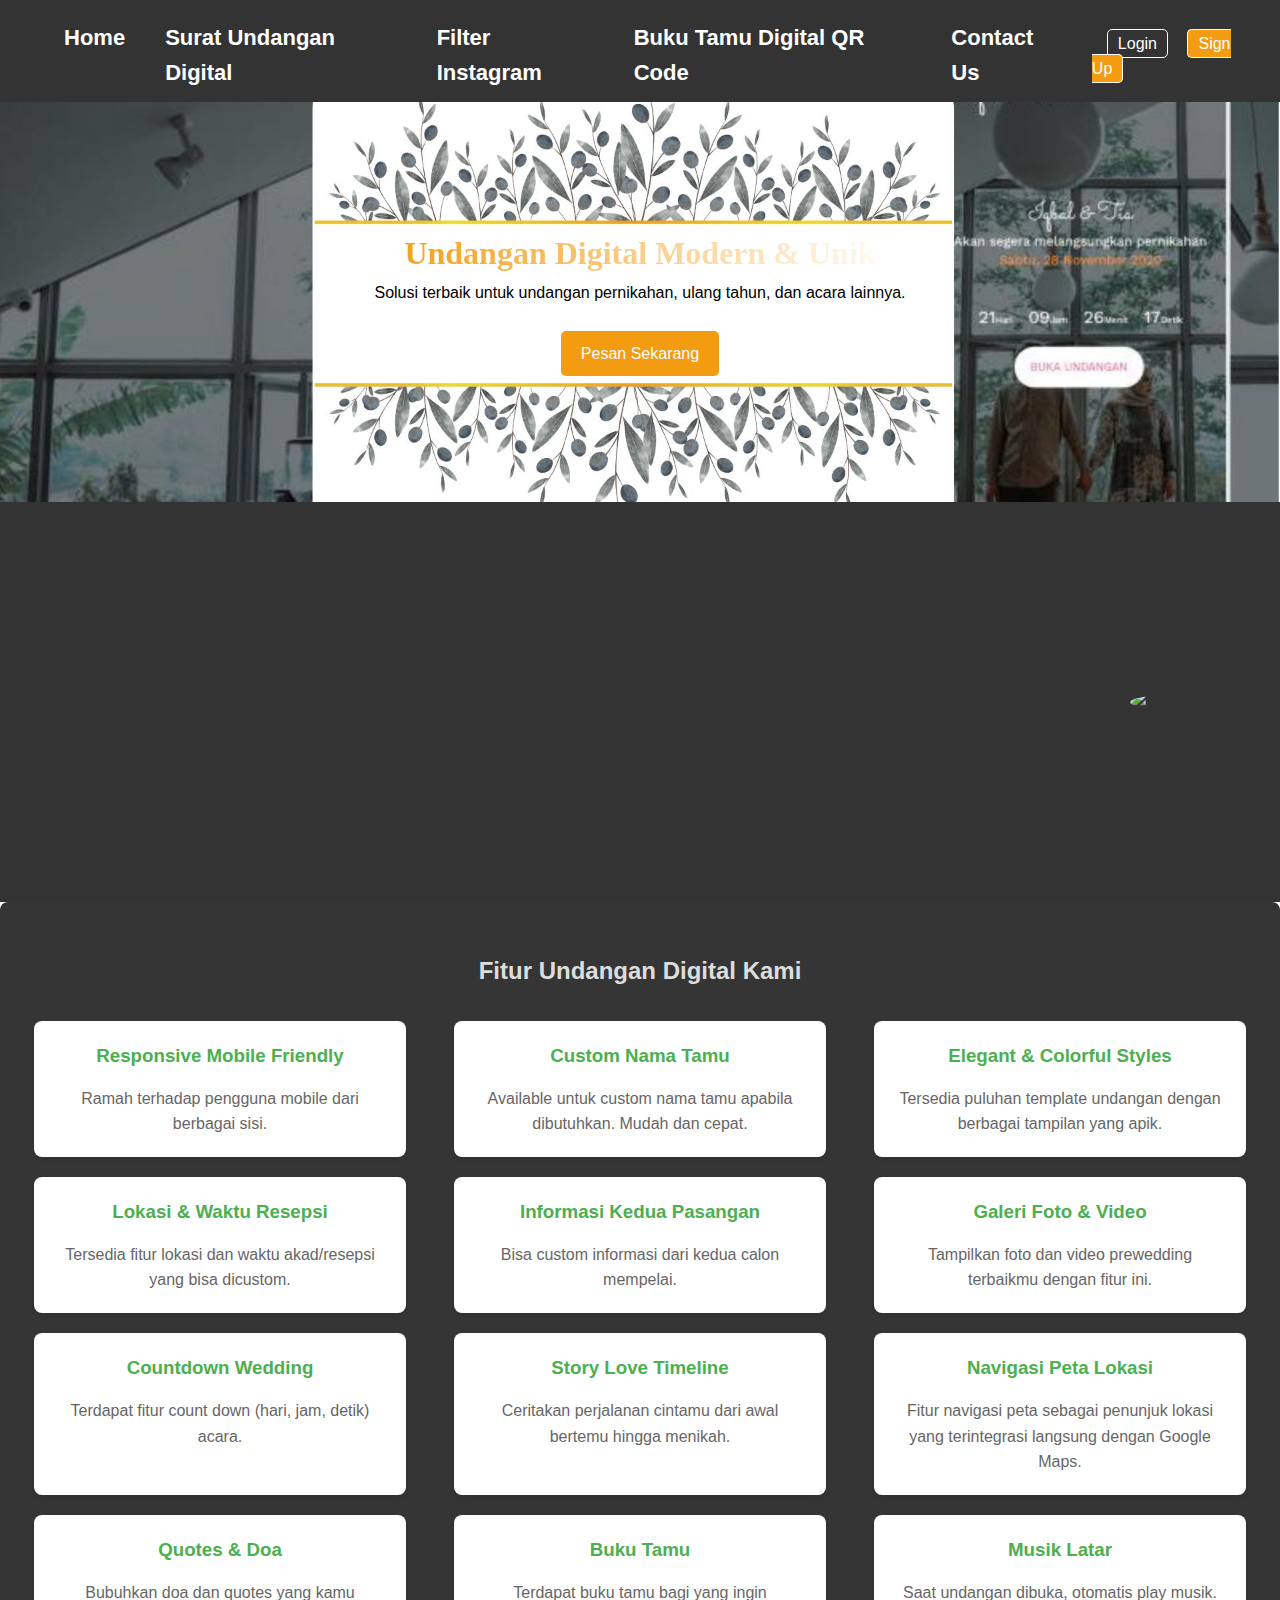
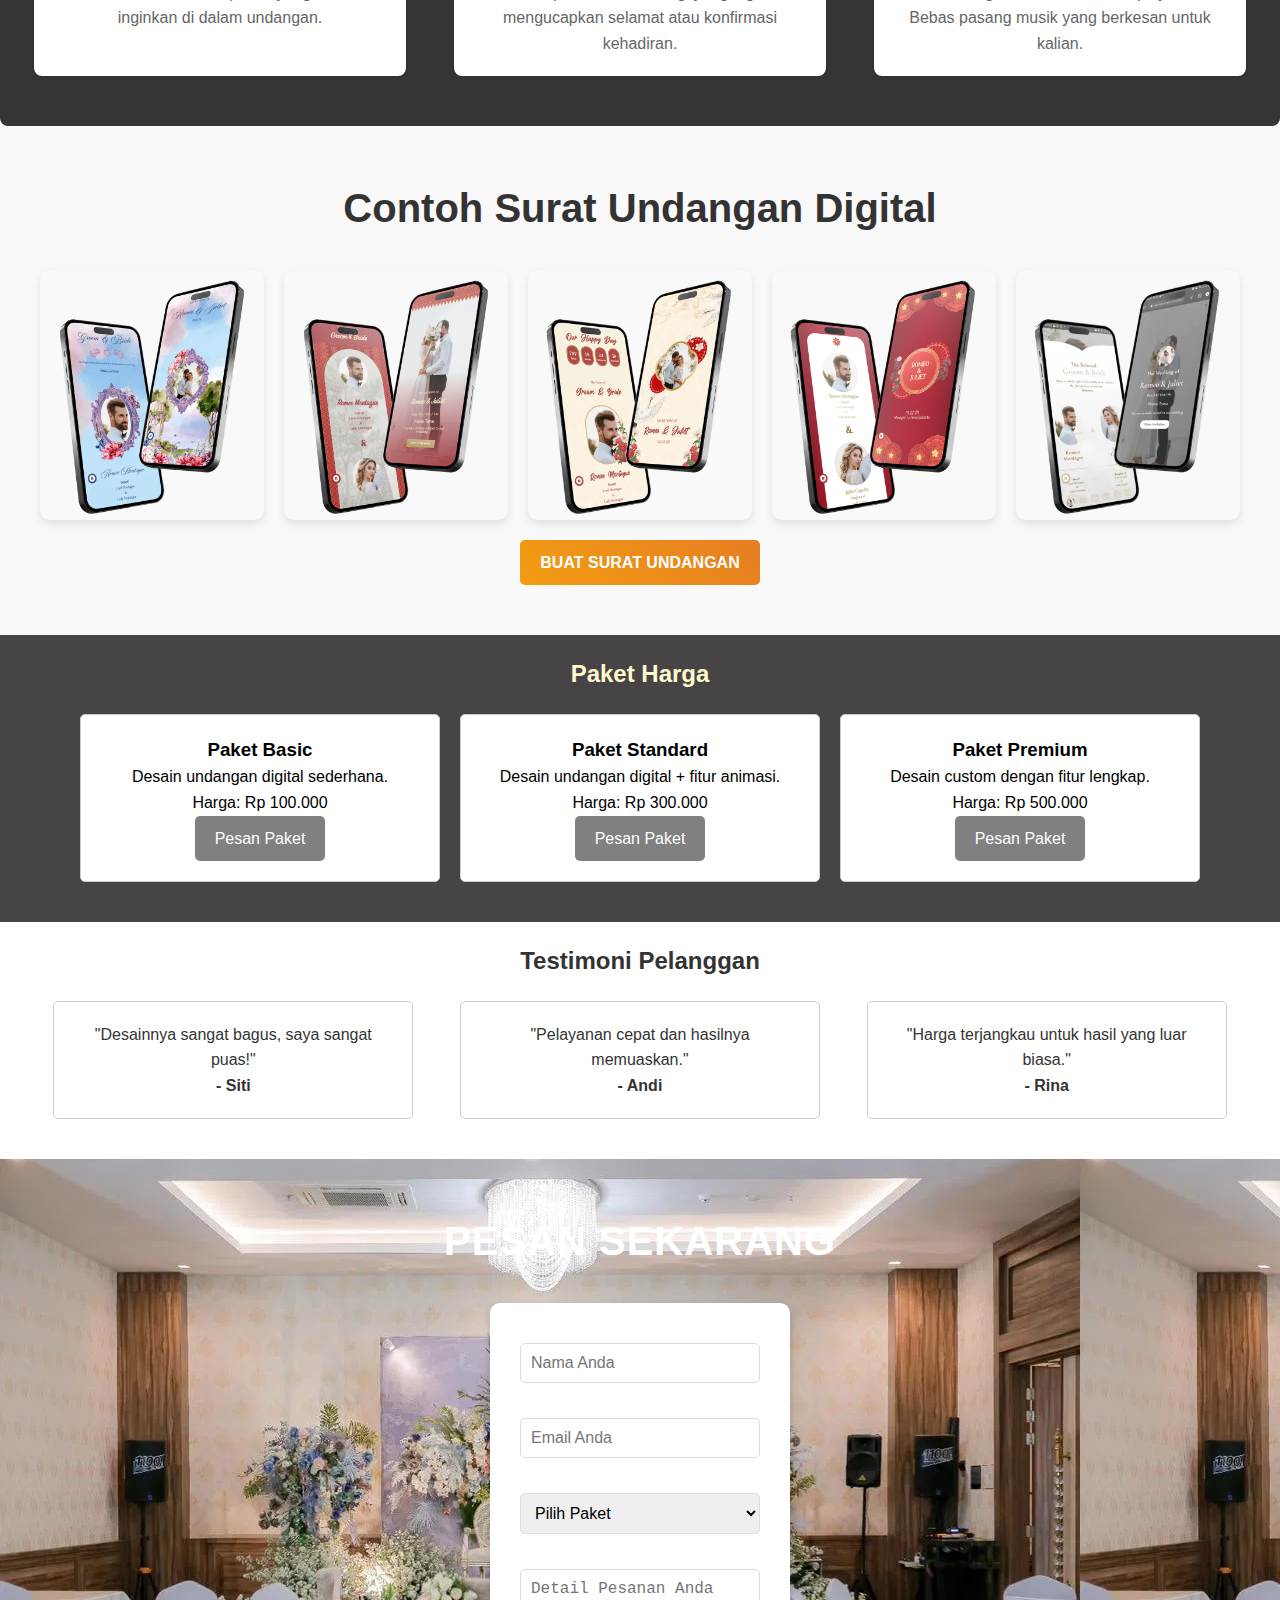
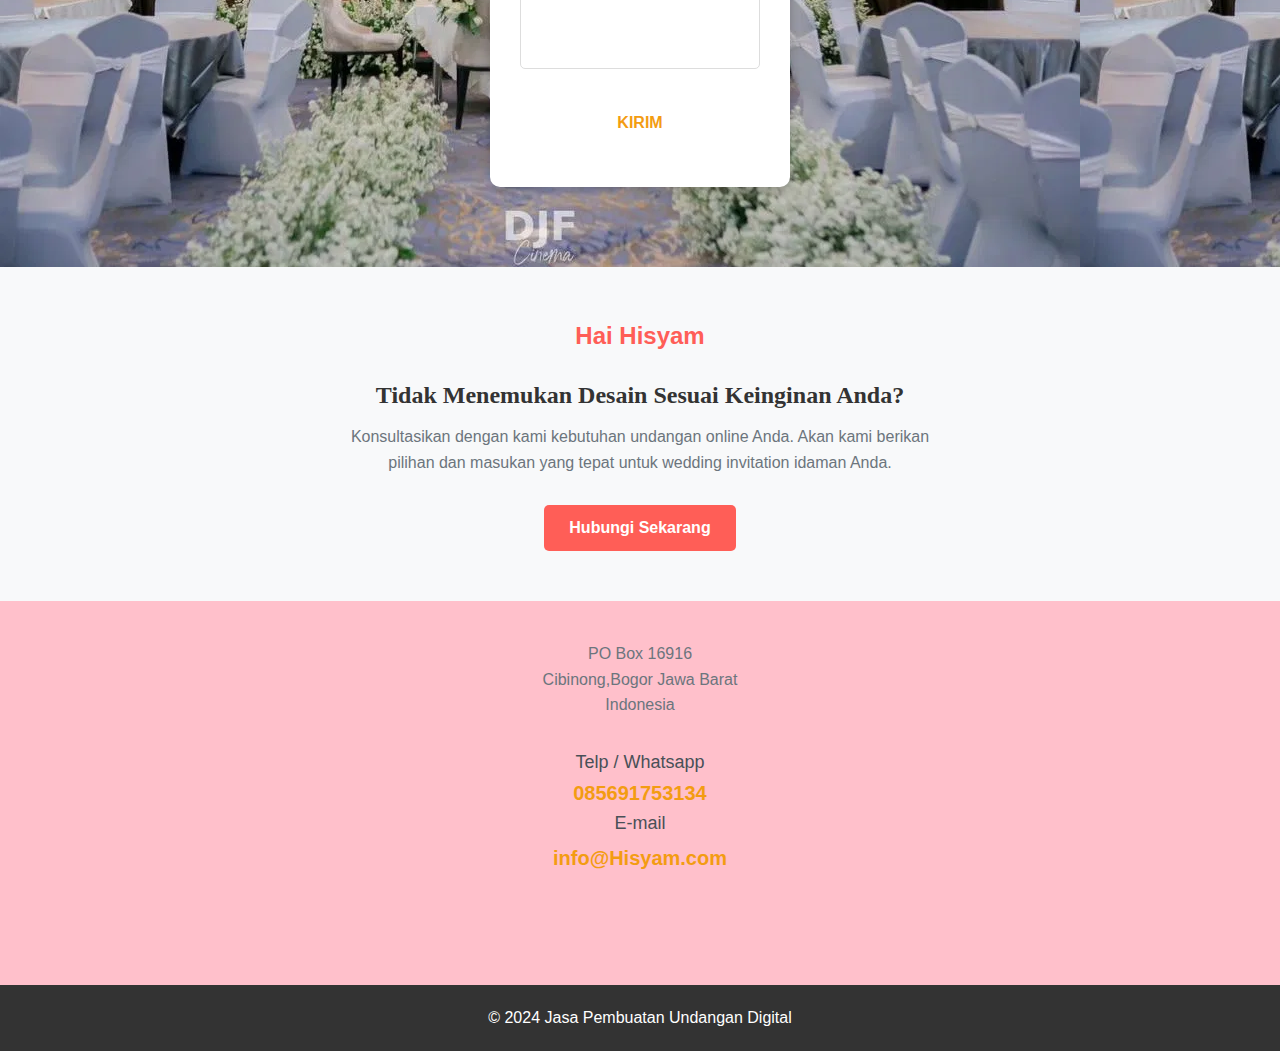
==== index.html @ e54fb2a3 "Add files via upload" ====
<!DOCTYPE html>
<html lang="en">
<head>
    <meta charset="UTF-8">
    <meta name="viewport" content="width=device-width, initial-scale=1.0">
    <title>Jasa Pembuatan Undangan Digital</title>
    <style>
body, h1, h2, h3, p, ul, li, a, input, select, textarea, button {
    margin: 0;
    padding: 0;
    box-sizing: border-box;
}

body {
    font-family: Arial, sans-serif;
    line-height: 1.6;
    color: #333;
}

header.hero {
    background: url('gambar web4.jpg') no-repeat center center/cover;
    text-align: center;
    color: black;
    padding: 100px 20px;
}

.hero-content {
    max-width: 600px;
    margin: 0 auto;
}

.btn-primary, .btn-secondary {
    display: inline-block;
    padding: 10px 20px;
}

.btn-primary {
    background: #007BFF;
}

.btn-secondary {
    background: #28A745;
}

section {
    padding: 20px;
    text-align: center;
}

#pricing {
    background-color: #464444;
    color: lemonchiffon;
}

#pricing .pricing-container {
    display: flex;
    justify-content: center;
    gap: 20px;
}

#digital-invitation {
    background: #f9f9f9;
    padding: 50px 20px;
    text-align: center;
}

#digital-invitation h2 {
    font-size: 2.5rem;
    color: #333;
    margin-bottom: 30px;
    font-weight: bold;
}

.demo-container {
    display: grid;
    grid-template-columns: repeat(auto-fit, minmax(200px, 1fr));
    gap: 20px;
    max-width: 1200px;
    margin: 0 auto;
}

.demo-container img {
    width: 100%;
    height: auto;
    border-radius: 10px;
    box-shadow: 0 4px 8px rgba(0, 0, 0, 0.1);
    transition: transform 0.3s ease, box-shadow 0.3s ease;
}

.demo-container img:hover {
    transform: scale(1.05);
    box-shadow: 0 6px 15px rgba(0, 0, 0, 0.2);
}

#digital-invitation .btn-primary {
    display: inline-block;
    margin-top: 20px;
    background: linear-gradient(45deg, #f39c12, #e67e22);
    color: #fff;
    padding: 10px 20px;
    border-radius: 5px;
    text-decoration: none;
    text-transform: uppercase;
    font-weight: bold;
    transition: background 0.3s, transform 0.3s;
}

#digital-invitation .btn-primary:hover {
    background: linear-gradient(45deg, #e67e22, #f39c12);
    transform: scale(1.05);
}


#testimonials .testimonial-slider {
    display: flex;
    gap: 20px;
    overflow-x: auto;
}

#order form {
    max-width: 400px;
    margin: 0 auto;
    display: flex;
    flex-direction: column;
    gap: 10px;
}

* {
    margin: 0;
    padding: 0;
    box-sizing: border-box;
}

body {
    font-family: Arial, sans-serif;
    line-height: 1.6;
}


.navbar .container {
    display: flex;
    justify-content: space-between;
    align-items: center;
}

.navbar {
            background-color: #333;
            padding: 10px 20px 0px 20px;
            position: sticky;
            top: 0;
            z-index: 1000;
        }

        .navbar-menu {
            list-style: none;
            display: flex;
            justify-content: center;
            margin: 0;
            padding: 10px;
        }

        .navbar-menu li {
            margin: 0 20px;
            position: relative;
        }

        .navbar-menu li a {
            text-decoration: none;
            color: white;
            padding: 10px 0px;
            font-size: 22px;
            font-weight: bold;
            border: 0px solid transparent;
            border-radius: 1px;
            transition: all 0.3s ease;
        }

        .navbar-menu li a:hover {
            background-color: #f39c12;
            color: white;
            border: 2px solid #2b2a2a;
            transform: scale(1.1);
        }

        .navbar-menu li a::after {
            content: '';
            display: block;
            width: 0%;
            height: 2px;
            background: #fff;
            transition: width 0.3s ease;
            margin: 0 auto;
        }

        .navbar-menu li a:hover::after {
            width: 100%;
        }

        @media (max-width: 768px) {
            .navbar-menu {
                flex-direction: column;
                align-items: center;
            }

            .navbar-menu li {
                margin: 10px 0;
            }
        }

.auth-buttons a {
    margin-left: 15px;
    color: #fff;
    text-decoration: none;
    padding: 5px 10px;
    border: 1px solid #fff;
    border-radius: 5px;
}

.auth-buttons .btn-login {
    background: transparent;
}

.auth-buttons .btn-signup {
    background: #f39c12;
    color: #fff;
}

.hero {
    background: url('background.jpg') no-repeat center center/cover;
    height: 400px;
    display: flex;
    justify-content: center;
    align-items: center;
    color: #fff;
    text-align: center;
}


@keyframes floating {
    0%, 100% {
        transform: translateY(0);
    }
    50% {
        transform: translateY(-10px);
    }
}

@keyframes shine {
    0% {
        background-position: -200%;
    }
    100% {
        background-position: 200%;
    }
}

.hero-content h1 {
    font-size: 2rem;
    font-family: 'Sacramento', cursive;
    background: linear-gradient(90deg, #f39c12, #fff, #e67e22);
    background-size: 200%;
    background-clip: text;
    -webkit-text-fill-color: transparent;
    color: #fff;
    animation: floating 3s ease-in-out infinite, shine 4s linear infinite;
}


#features-invitation {
    padding: 50px 20px;
    background-color: #363535;
    border-radius: 8px;
}

#features-invitation h2 {
    text-align: center;
    margin-bottom: 30px;
    color: #ddd;
}

.features-container {
    display: flex;
    flex-wrap: wrap;
    justify-content: space-around;
    gap: 20px;
}

.feature {
    background: #ffffff;
    border-radius: 8px;
    padding: 20px;
    box-shadow: 0 2px 5px rgba(0, 0, 0, 0.1);
    width: 30%;
    text-align: center;
}

.feature h3 {
    margin-bottom: 15px;
    color: #4CAF50;
}

.feature p {
    color: #666666;
}


.pricing-container {
    display: flex;
    justify-content: space-around;
    padding: 20px;
}

.pricing-card {
    border: 1px solid #ccc;
    border-radius: 5px;
    padding: 20px;
    text-align: center;
    width: 30%;
    background-color: white;
    color: black;
}


.testimonial-slider {
    display: flex;
    justify-content: space-around;
    padding: 20px;
}

.testimonial {
    width: 30%;
    padding: 20px;
    border: 1px solid #ccc;
    border-radius: 5px;
    text-align: center;
}

footer {
    text-align: center;
    padding: 20px;
    background: #333;
    color: #fff;
}

.btn-primary {
    background: #f39c12;
    color: #fff;
    padding: 10px 20px;
    border: none;
    border-radius: 5px;
    text-decoration: none;
}

.btn-primary:hover {
    background-color: #007BFF;
}

.btn-secondary {
    color: white;
    padding: 10px 20px;
    border: none;
    border-radius: 5px;
    text-decoration: none;
    background: grey;
    border-color: black;
}

.btn-secondary:hover {
    background-color: #007BFF;
}

form {
    display: flex;
    flex-direction: column;
    width: 300px;
    margin: auto;
}

form input, form select, form textarea {
    margin: 10px 0;
    padding: 10px;
    border: 1px solid #ccc;
    border-radius: 5px;
}

#order {
    background: rgb(27, 27, 110);
    padding: 50px 20px;
    color: #fff;
    text-align: center;
}

#order h2 {
    font-size: 2.5rem;
    margin-bottom: 20px;
    font-weight: bold;
    text-transform: uppercase;
    letter-spacing: 1px;
}

#order form {
    background: #fff;
    max-width: 500px;
    margin: 30px auto;
    padding: 30px;
    border-radius: 10px;
    box-shadow: 0 4px 10px rgba(0, 0, 0, 0.2);
    text-align: left;
}

#order form input,
#order form select,
#order form textarea,
#order form button {
    width: 100%;
    margin-bottom: 15px;
    padding: 10px;
    border: 1px solid #ddd;
    border-radius: 5px;
    font-size: 1rem;
    box-sizing: border-box;
}

#order form input:focus,
#order form select:focus,
#order form textarea:focus {
    border-color: #f39c12;
    outline: none;
    box-shadow: 0 0 5px rgba(243, 156, 18, 0.5);
}

#order form textarea {
    height: 100px;
    resize: none;
}

#order form button {
    background: #f39c12;
    color: #fff;
    border: none;
    font-size: 1rem;
    font-weight: bold;
    text-transform: uppercase;
    cursor: pointer;
    transition: background 0.3s, transform 0.3s;
}

#order form button:hover {
    background: #e67e22;
    transform: scale(1.05);
}

#order .btn-primary {
    margin-top: 10px;
    padding: 10px 20px;
    background: #fff;
    color: #f39c12;
    border: none;
    border-radius: 5px;
    font-weight: bold;
    text-transform: uppercase;
    text-decoration: none;
    transition: transform 0.3s ease, background 0.3s ease;
}

#order .btn-primary:hover {
    background: #f39c12;
    color: #fff;
    transform: scale(1.05);
}

footer p a {
    color : #f39c12;
    text-decoration: none;
    margin: 5px 0; font-size: 20px; font-weight: bold;
}

a:hover {
    color: rgb(118, 255, 159);
    text-decoration: underline;
}

@media (max-width: 768px) {
    .navbar-menu {
        display: none;
        flex-direction: column;
        background-color: #333;
    }

    .navbar-menu.active {
        display: flex;
    }

    .toggle-menu {
        display: block;
        font-size: 1.5rem;
        color: white;
        cursor: pointer;
        padding: 10px;
    }
}

@media (max-width: 768px) {
    .features-container, .pricing-container {
        flex-direction: column;
        gap: 10px;
    }

    .feature, .pricing-card {
        width: 100%;
    }
}

@media (max-width: 768px) {
    #testimonials .testimonial-slider {
        flex-direction: column;
        align-items: center;
    }

    .testimonial {
        width: 100%;
        margin-bottom: 20px;
    }
}

img {
    max-width: 100%;
    height: auto;
    display: block;
}

@media (max-width: 600px) {
    form {
        width: 90%;
        padding: 10px;
    }
}

@media (max-width: 768px) {
    footer div {
        text-align: center;
    }

    footer p, footer a {
        font-size: 14px;
    }
}

#logo-section {
    position: relative;
    height: 400px;
    overflow: hidden;
    background-color: #333;
}

.logo-container {
    position: absolute;
    top: 50%;
    right: -200px;
    transform: translateY(-50%);
    animation: slideInOut 6s infinite;
}

.logo {
    width: 350px;
    height: auto;
    border-radius: 50%;
}

@keyframes slideInOut {
    0% {
        right: -500px; /* Mulai dari luar kanan */
    }
    25% {
        right: 23%; /* Pindah ke tengah */
        transform: translate(-50%, -50%); /* Pusatkan secara horizontal dan vertikal */
    }
    50% {
        right: 23%; /* Tetap di tengah */
        transform: translate(-50%, -50%); /* Pusatkan secara horizontal dan vertikal */
    }
    75% {
        right: 100%; /* Kembali ke luar kanan */
    }
    100% {
        right: -100%; /* Tetap di luar kanan */
    }
}

@media (max-width: 768px) {
    #logo-section {
        height: 150px;
    }

    .logo-container {
        right: -100px;
    }

    .logo {
        width: 80%;
    }
}

    </style>
</head>
<body>
    <nav class="navbar">
        <div class="container">
            <div class="toggle-menu" onclick="toggleMenu()">☰</div>
            <ul class="navbar-menu">
                <li><a href="#home">Home</a></li>
                <li><a href="#digital-invitation">Surat Undangan Digital</a></li>
                <li><a href="filter.html">Filter Instagram</a></li>
                <li><a href="guestbook.html">Buku Tamu Digital QR Code</a></li>
                <li><a href="contact.html">Contact Us</a></li>
            </ul>
            <div class="auth-buttons">
                <a href="login.html" class="btn-login">Login</a>
                <a href="registrasi.html" class="btn-signup">Sign Up</a>
            </div>
        </div>
    </nav>

    <header class="hero" id="home"><br><br><br>
        <div class="hero-content">
            <h1>Undangan Digital Modern & Unik</h1>
            <p>Solusi terbaik untuk undangan pernikahan, ulang tahun, dan acara lainnya.</p>
            <br>
            <a href="#order" class="btn-primary">Pesan Sekarang</a>
        </div>
    </header>
    
    <section id="logo-section">
        <div class="logo-container">
            <img src="logo.png" alt="Logo" class="logo">
        </div>
    </section>

<section id="features-invitation">
    <h2>Fitur Undangan Digital Kami</h2>
    <div class="features-container">
        <div class="feature">
            <h3>Responsive Mobile Friendly</h3>
            <p>Ramah terhadap pengguna mobile dari berbagai sisi.</p>
        </div>
        <div class="feature">
            <h3>Custom Nama Tamu</h3>
            <p>Available untuk custom nama tamu apabila dibutuhkan. Mudah dan cepat.</p>
        </div>
        <div class="feature">
            <h3>Elegant & Colorful Styles</h3>
            <p>Tersedia puluhan template undangan dengan berbagai tampilan yang apik.</p>
        </div>
        <div class="feature">
            <h3>Lokasi & Waktu Resepsi</h3>
            <p>Tersedia fitur lokasi dan waktu akad/resepsi yang bisa dicustom.</p>
        </div>
        <div class="feature">
            <h3>Informasi Kedua Pasangan</h3>
            <p>Bisa custom informasi dari kedua calon mempelai.</p>
        </div>
        <div class="feature">
            <h3>Galeri Foto & Video</h3>
            <p>Tampilkan foto dan video prewedding terbaikmu dengan fitur ini.</p>
        </div>
        <div class="feature">
            <h3>Countdown Wedding</h3>
            <p>Terdapat fitur count down (hari, jam, detik) acara.</p>
        </div>
        <div class="feature">
            <h3>Story Love Timeline</h3>
            <p>Ceritakan perjalanan cintamu dari awal bertemu hingga menikah.</p>
        </div>
        <div class="feature">
            <h3>Navigasi Peta Lokasi</h3>
            <p>Fitur navigasi peta sebagai penunjuk lokasi yang terintegrasi langsung dengan Google Maps.</p>
        </div>
        <div class="feature">
            <h3>Quotes & Doa</h3>
            <p>Bubuhkan doa dan quotes yang kamu inginkan di dalam undangan.</p>
        </div>
        <div class="feature">
            <h3>Buku Tamu</h3>
            <p>Terdapat buku tamu bagi yang ingin mengucapkan selamat atau konfirmasi kehadiran.</p>
        </div>
        <div class="feature">
            <h3>Musik Latar</h3>
            <p>Saat undangan dibuka, otomatis play musik. Bebas pasang musik yang berkesan untuk kalian.</p>
        </div>
    </div>
</section>

    <section id="digital-invitation">
        <h2>Contoh Surat Undangan Digital</h2>
        <div class="demo-container">
            <img src="Template1.png" alt="Demo 1">
            <img src="Template2.png" alt="Demo 2">
            <img src="Template3.png" alt="Demo 3">
            <img src="Template4.png" alt="Demo 4">
            <img src="template5.png" alt="Demo 5">
        </div>
        <a href="#order" class="btn-primary">Buat Surat Undangan</a>
    </section>

    <section id="pricing">
        <h2>Paket Harga</h2>
        <div class="pricing-container">
            <div class="pricing-card">
                <h3>Paket Basic</h3>
                <p>Desain undangan digital sederhana.</p>
                <p>Harga: Rp 100.000</p>
                <a href="#order" class="btn-secondary">Pesan Paket</a>
            </div>
            <div class="pricing-card">
                <h3>Paket Standard</h3>
                <p>Desain undangan digital + fitur animasi.</p>
                <p>Harga: Rp 300.000</p>
                <a href="#order" class="btn-secondary">Pesan Paket</a>
            </div>
            <div class="pricing-card">
                <h3>Paket Premium</h3>
                <p>Desain custom dengan fitur lengkap.</p>
                <p>Harga: Rp 500.000</p>
                <a href="#order" class="btn-secondary">Pesan Paket</a>
            </div>
        </div>
    </section>

    <section id="testimonials">
        <h2>Testimoni Pelanggan</h2>
        <div class="testimonial-slider">
            <div class="testimonial">
                <p>"Desainnya sangat bagus, saya sangat puas!"</p>
                <h4>- Siti</h4>
            </div>
            <div class="testimonial">
                <p>"Pelayanan cepat dan hasilnya memuaskan."</p>
                <h4>- Andi</h4>
            </div>
            <div class="testimonial">
                <p>"Harga terjangkau untuk hasil yang luar biasa."</p>
                <h4>- Rina</h4>
            </div>
        </div>
    </section>

    <section id="order" style="background: url('gambar\ wedding.jpg');">
        <h2>Pesan Sekarang</h2>
        <form method="POST" action="pesanan.php">
            <input type="text" name="name" placeholder="Nama Anda" required>
            <input type="email" name="email" placeholder="Email Anda" required>
            <select name="package" required>
                <option value="" disabled selected>Pilih Paket</option>
                <option value="basic">Paket Basic</option>
                <option value="standard">Paket Standard</option>
                <option value="premium">Paket Premium</option>
            </select>
            <textarea name="details" placeholder="Detail Pesanan Anda" required></textarea>
            <button type="submit" name="submit" class="btn-primary">Kirim</button>
        </form>
    </section>

    <!-- Menambahkan Section Kontak dan Footer -->
<section id="contact" style="text-align: center; padding: 50px 20px; background-color: #f8f9fa;">
    <h2 style="color: #ff5e57; margin-bottom: 20px;">Hai Hisyam</h2>
    <h3 style="font-family: 'Georgia', serif; margin-bottom: 10px; font-size: 24px;">
      Tidak Menemukan Desain Sesuai Keinginan Anda?
    </h3>
    <p style="color: #6c757d; font-size: 16px; max-width: 600px; margin: 0 auto 30px;">
      Konsultasikan dengan kami kebutuhan undangan online Anda. Akan kami berikan pilihan dan masukan yang tepat untuk wedding invitation idaman Anda.
    </p>
    <a href="contact.html" style="display: inline-block; background-color: #ff5e57; color: #fff; padding: 10px 25px; text-decoration: none; border-radius: 5px; font-weight: bold;">
      Hubungi Sekarang
    </a>
  </section>
  
  <footer style="background-color: pink; padding: 40px 20px; text-align: center;">
    <div style="margin-bottom: 30px;">
      <p style="color: #6c757d; margin: 0;">PO Box 16916</p>
      <p style="color: #6c757d; margin: 0;">Cibinong,Bogor Jawa Barat</p>
      <p style="color: #6c757d; margin: 0;">Indonesia</p>
    </div>
    <div>
      <p style="color: #495057; margin: 0; font-size: 18px;">Telp / Whatsapp</p>
      <p><a href="https://wa.me/6285691753134?text=Halo,%20saya%20ingin%20menanyakan%20tentang%20produk%20Anda.">085691753134</a></p>
      <p style="color: #495057; margin: 0; font-size: 18px;">E-mail</p>
      <p style="margin: 5px 0; font-size: 20px;"><a href="mailto:muhammadhisyamalfaris2085@gmail.com">info@Hisyam.com</a></p>
    </div>
    <div>
      <a href="#" style="margin: 0 10px; color: #ff5e57; font-size: 24px;">
        <i class="fab fa-facebook"></i>
      </a>
      <a href=https://www.instagram.com/drag_his/" style="margin: 0 10px; color: #ff5e57; font-size: 24px;">
        <i class="fab fa-instagram"></i>
      </a>
      <a href="#" style="margin: 0 10px; color: #ff5e57; font-size: 24px;">
        <i class="fab fa-linkedin"></i>
      </a>
      <a href="#" style="margin: 0 10px; color: #ff5e57; font-size: 24px;">
        <i class="fab fa-youtube"></i>
      </a>
    </div>
    <a href="#top" style="display: inline-block; margin-top: 20px; text-decoration: none;">
      <i class="fas fa-arrow-up" style="font-size: 24px; color: #ff5e57;"></i>
    </a>
</footer>

    <footer>
        <p>&copy; 2024 Jasa Pembuatan Undangan Digital</p>
    </footer>

    <script src="script.js"></script>
</body>
</html>
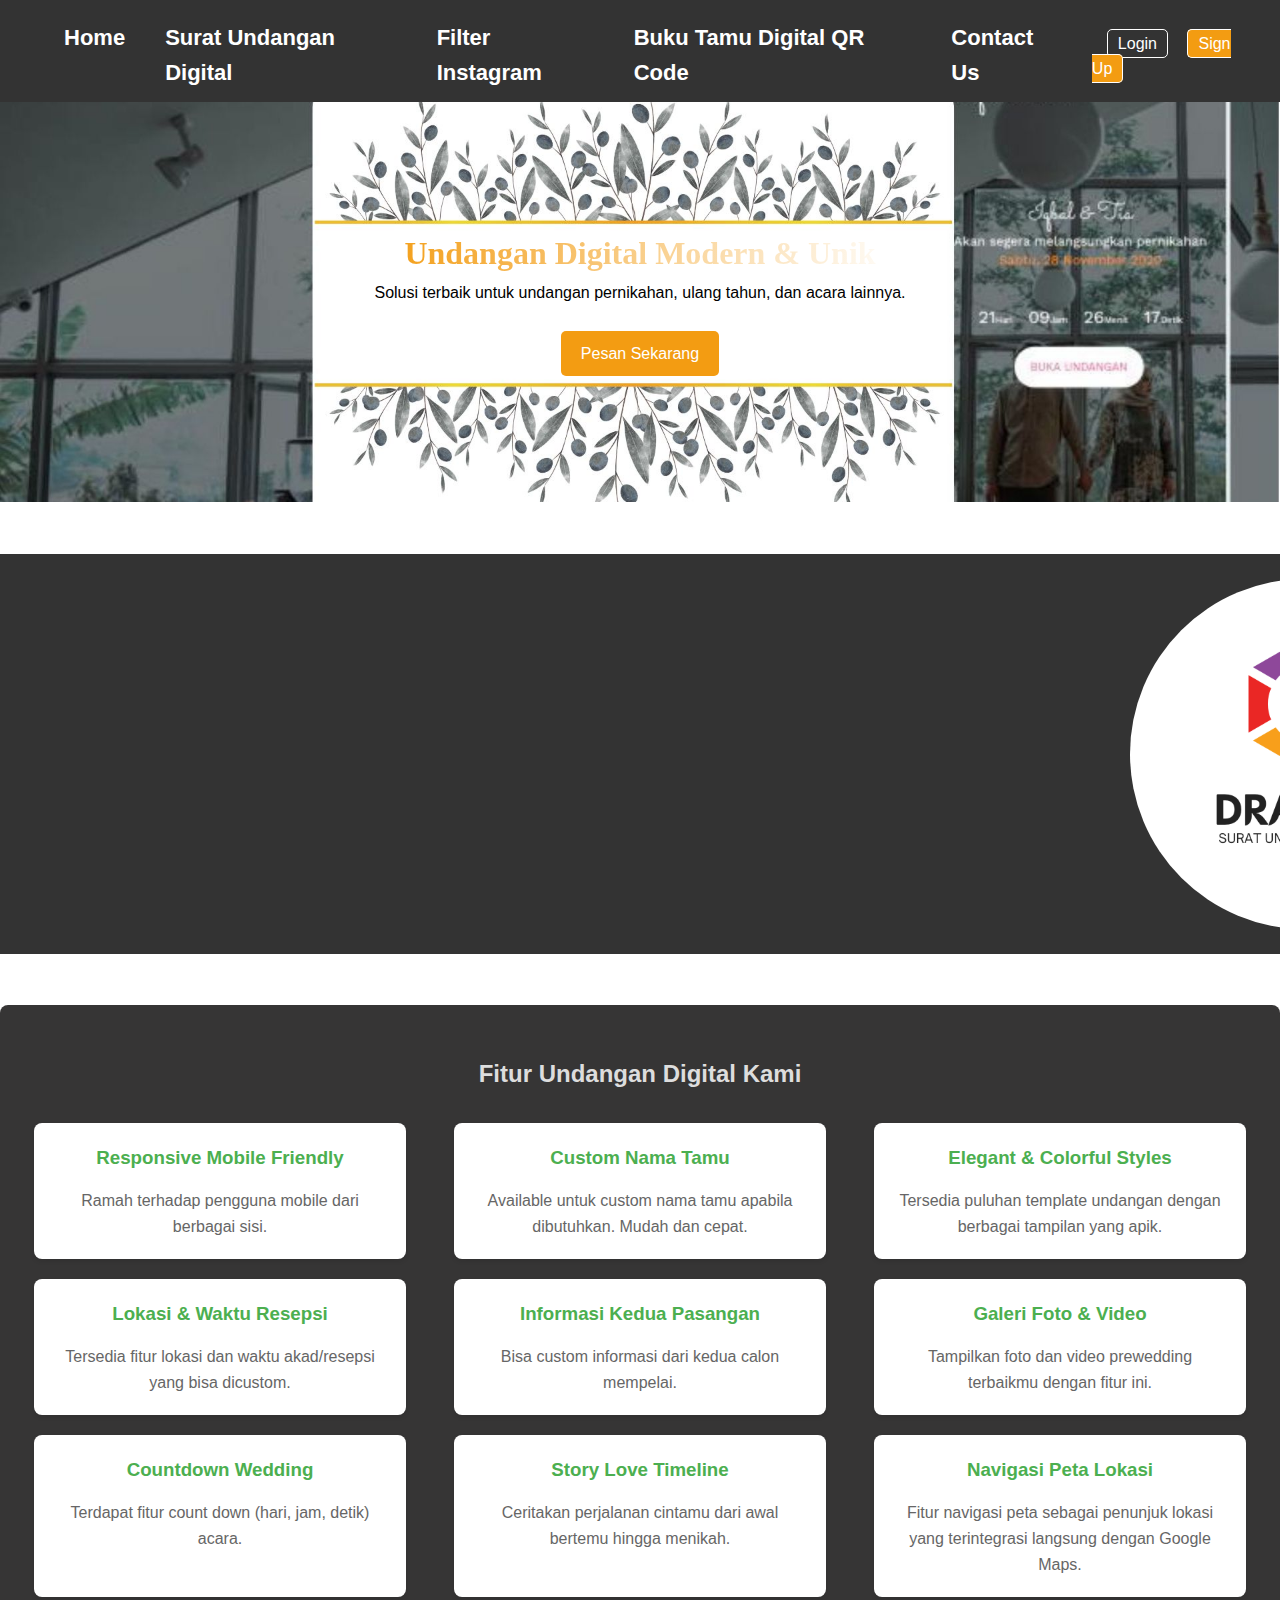
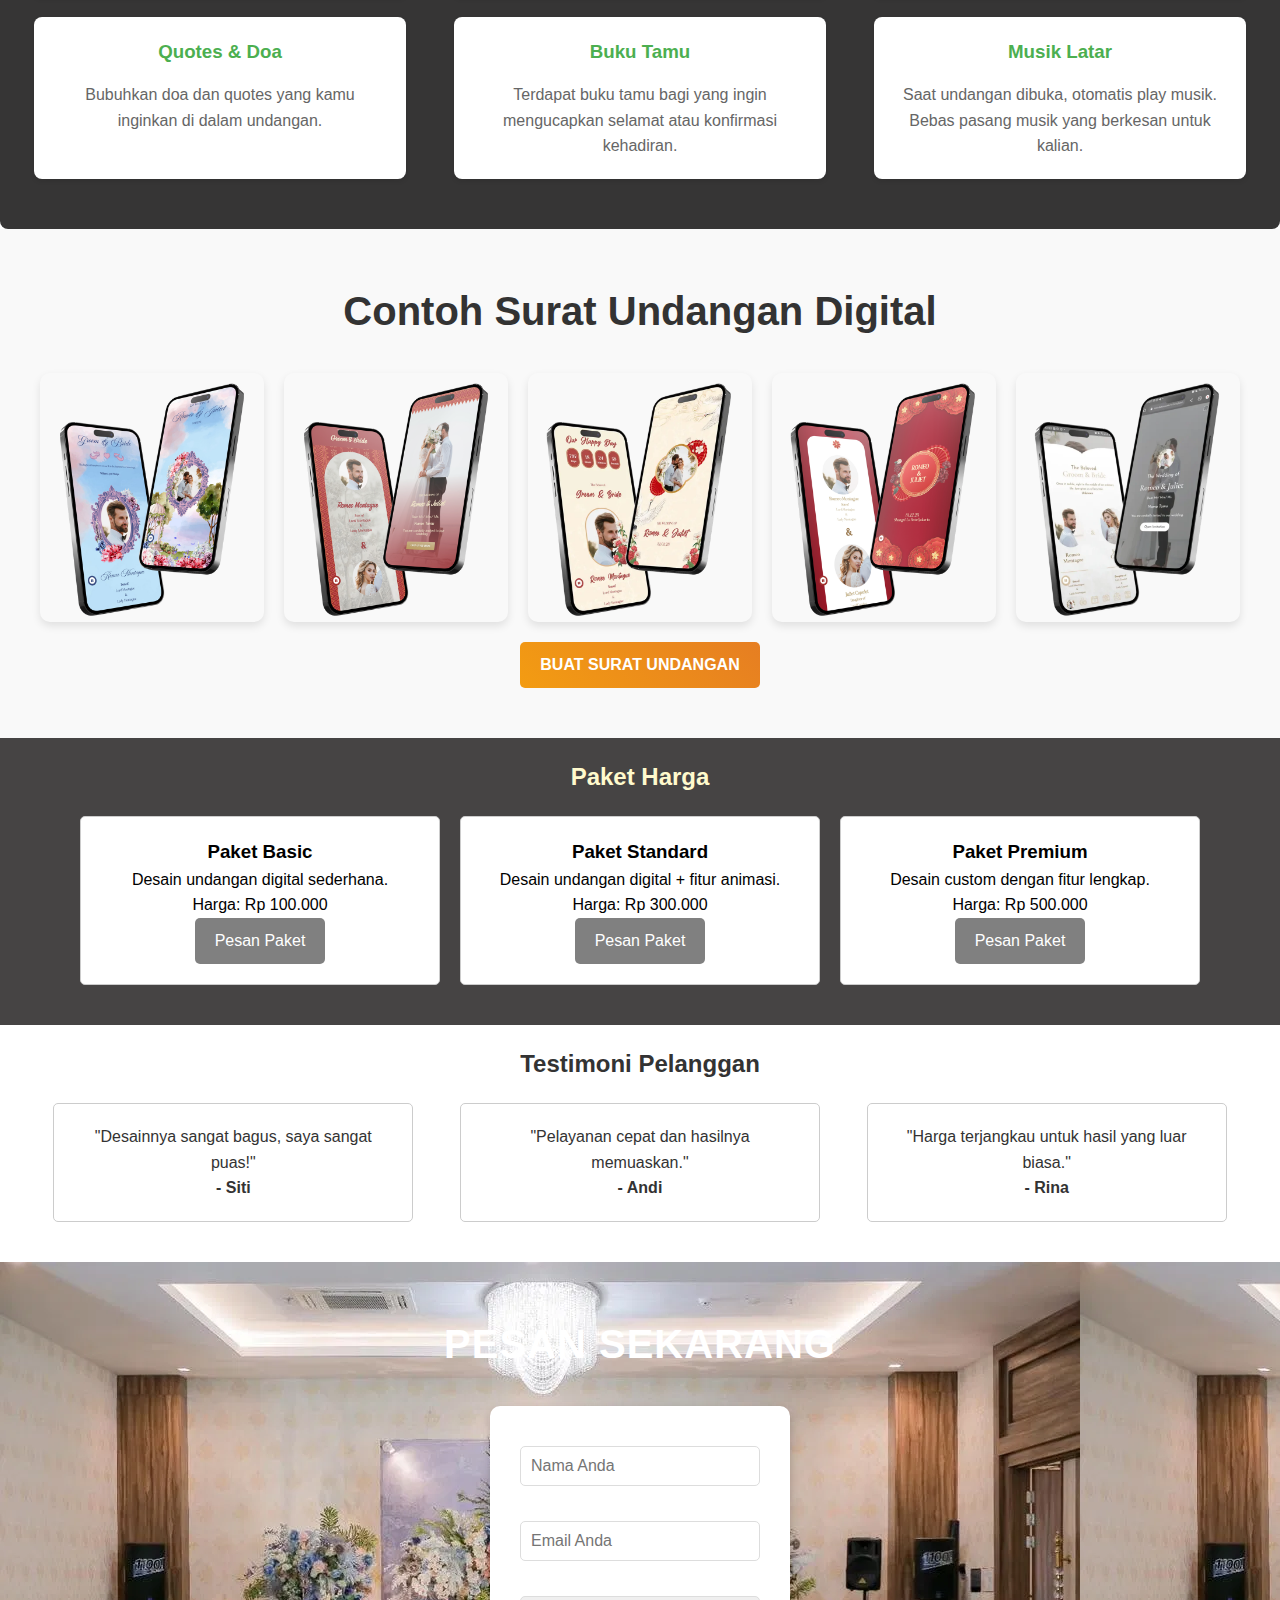
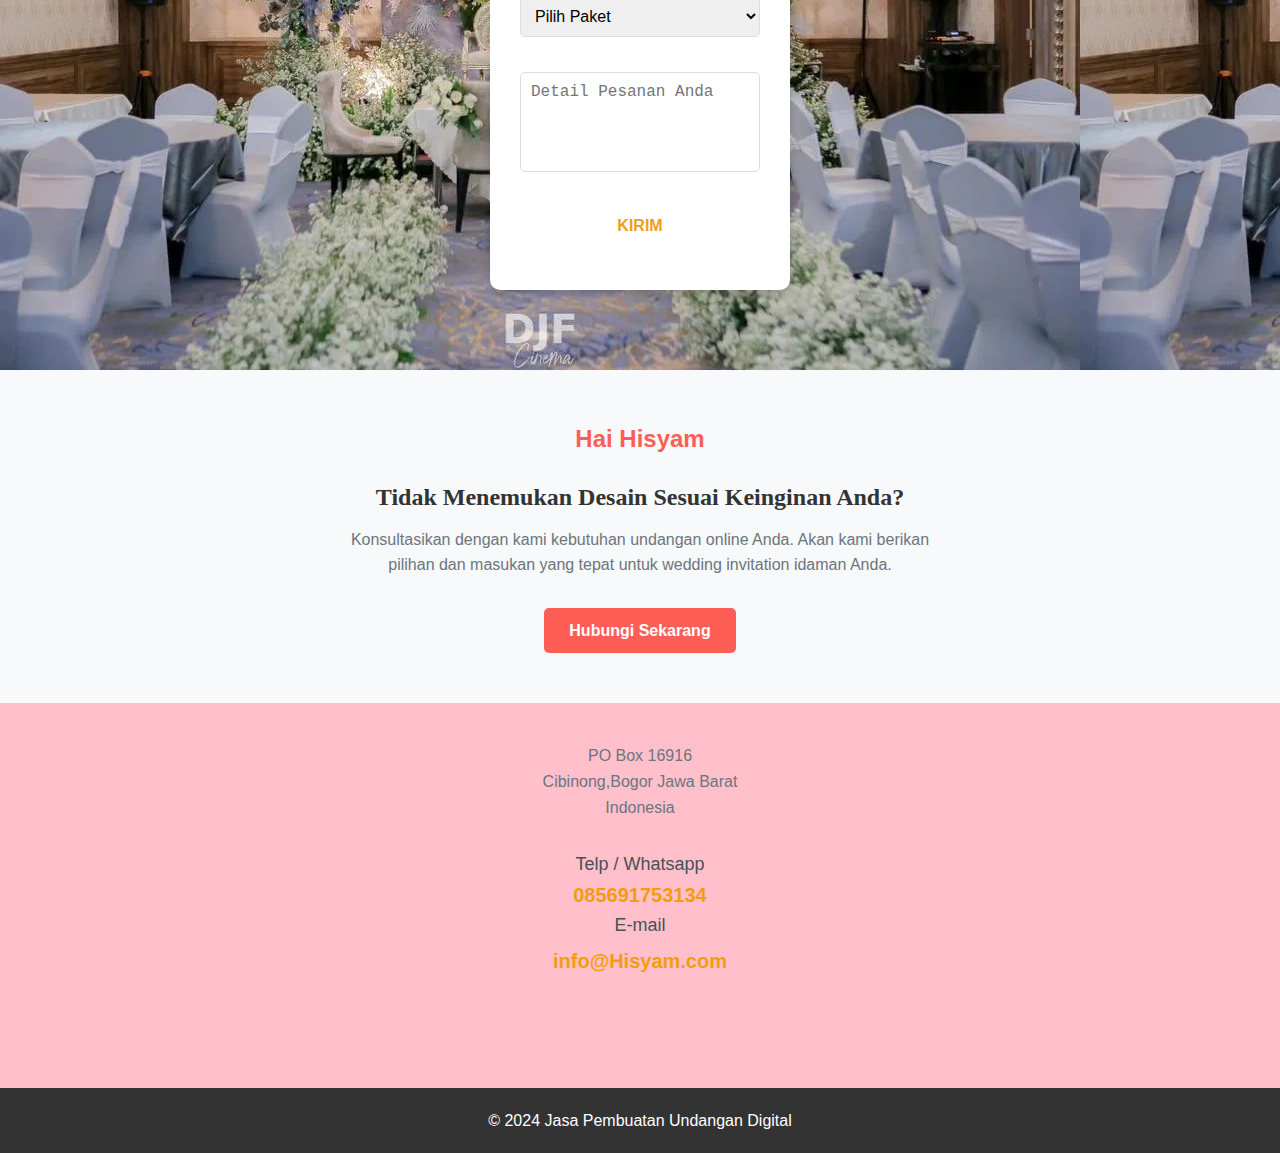
==== commit f1e23b48: "Update index.html" ====
--- a/index.html
+++ b/index.html
@@ -629,13 +629,13 @@
             <a href="#order" class="btn-primary">Pesan Sekarang</a>
         </div>
     </header>
-    
+    <br><br>
     <section id="logo-section">
         <div class="logo-container">
             <img src="logo.png" alt="Logo" class="logo">
         </div>
     </section>
-
+<br><br>
 <section id="features-invitation">
     <h2>Fitur Undangan Digital Kami</h2>
     <div class="features-container">
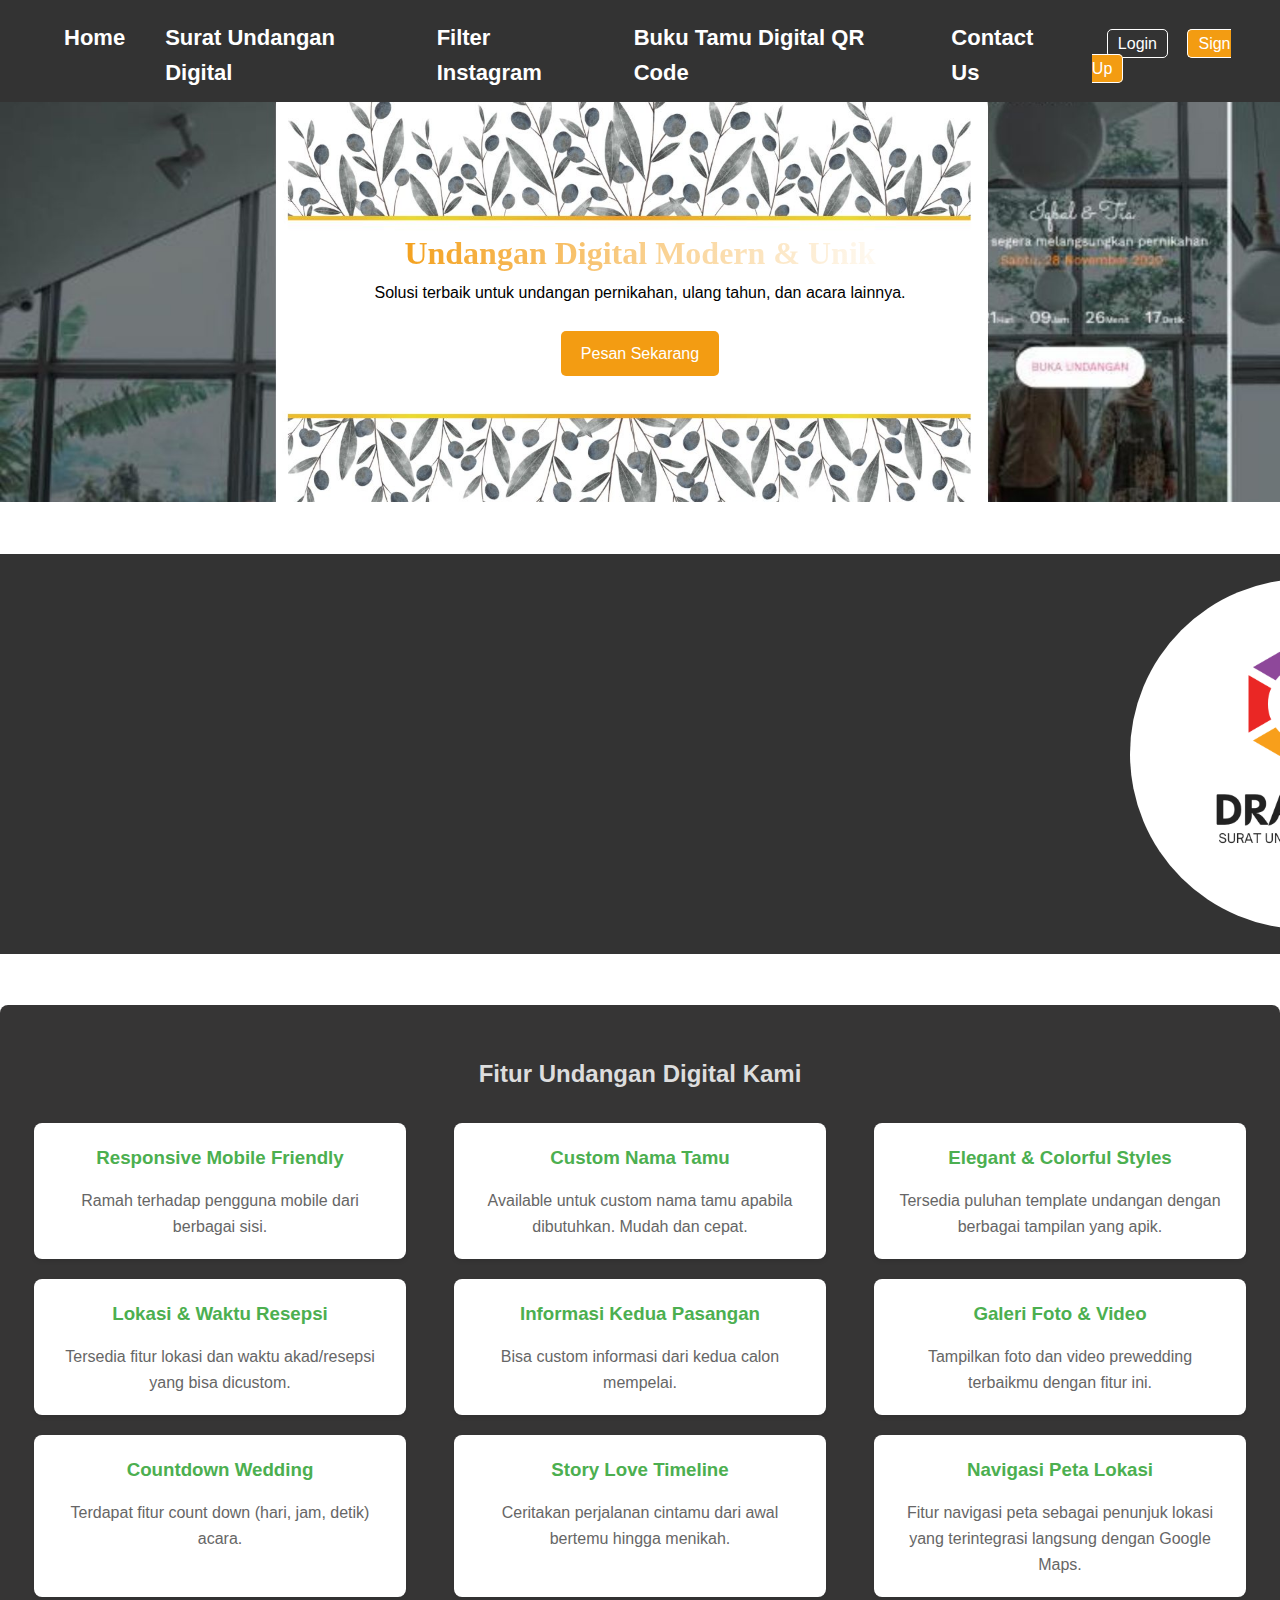
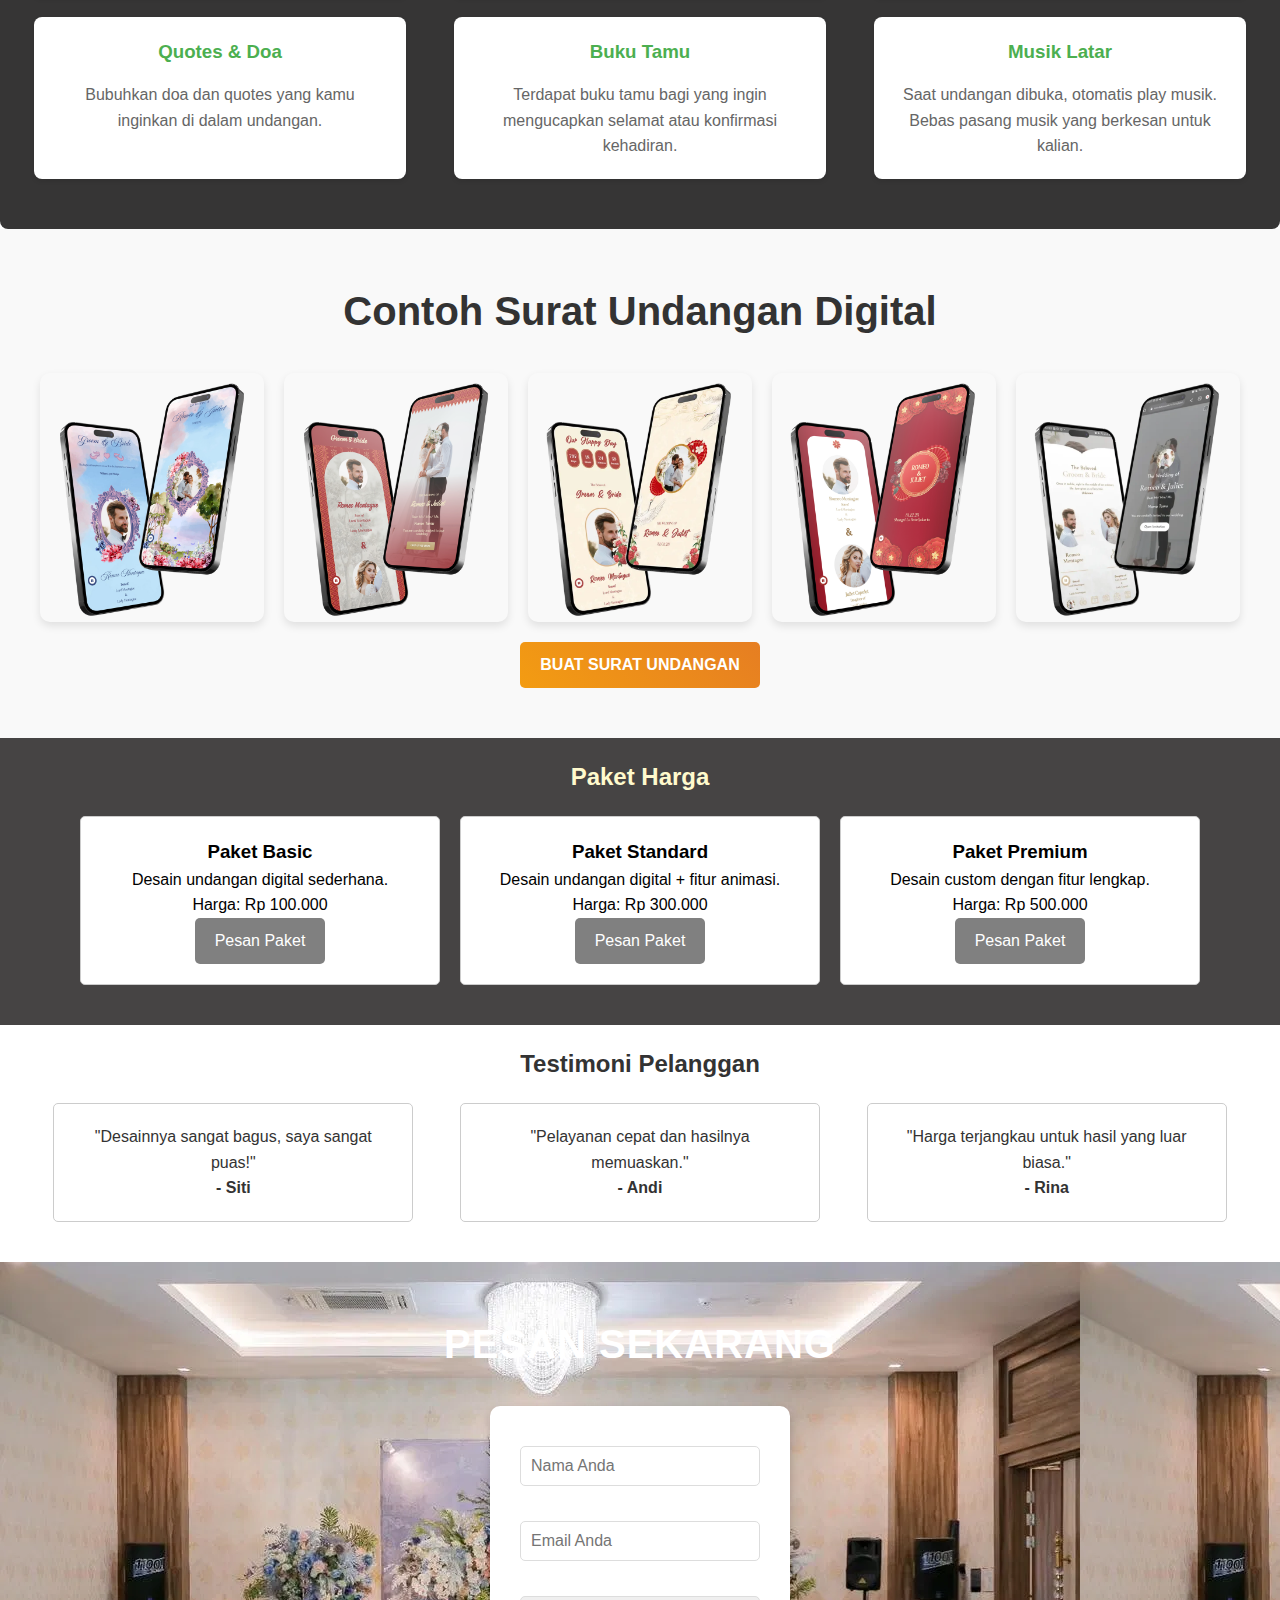
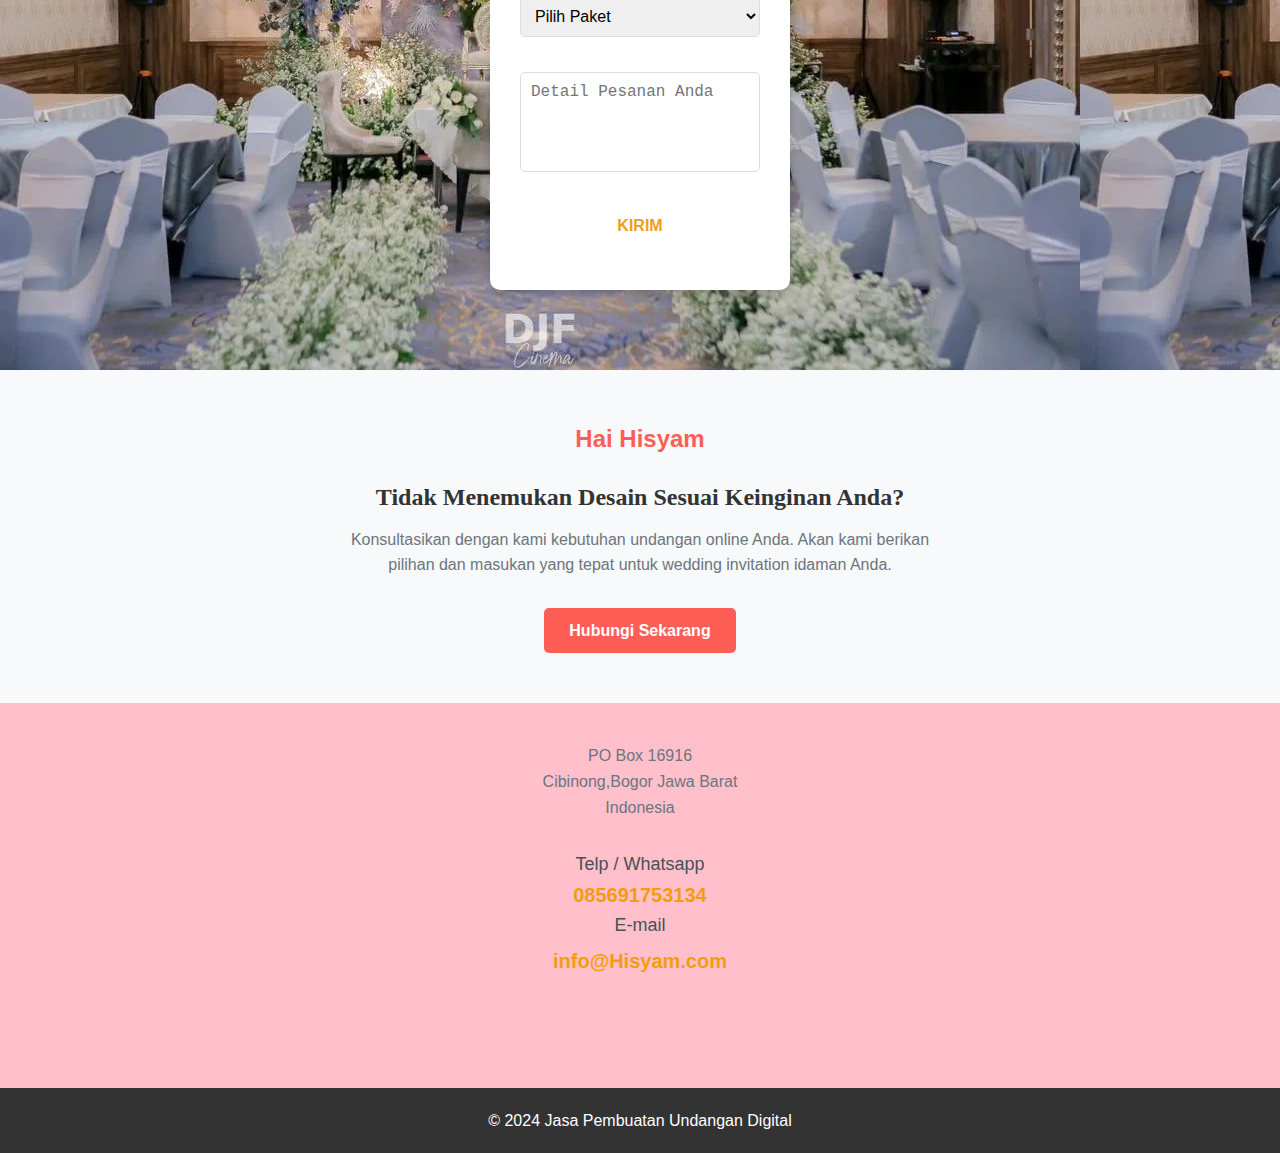
==== commit c9b3d729: "Update index.html" ====
--- a/index.html
+++ b/index.html
@@ -18,7 +18,7 @@
 }
 
 header.hero {
-    background: url('gambar web4.jpg') no-repeat center center/cover;
+    background: url('gambar web.jpg') no-repeat center center/cover;
     text-align: center;
     color: black;
     padding: 100px 20px;
